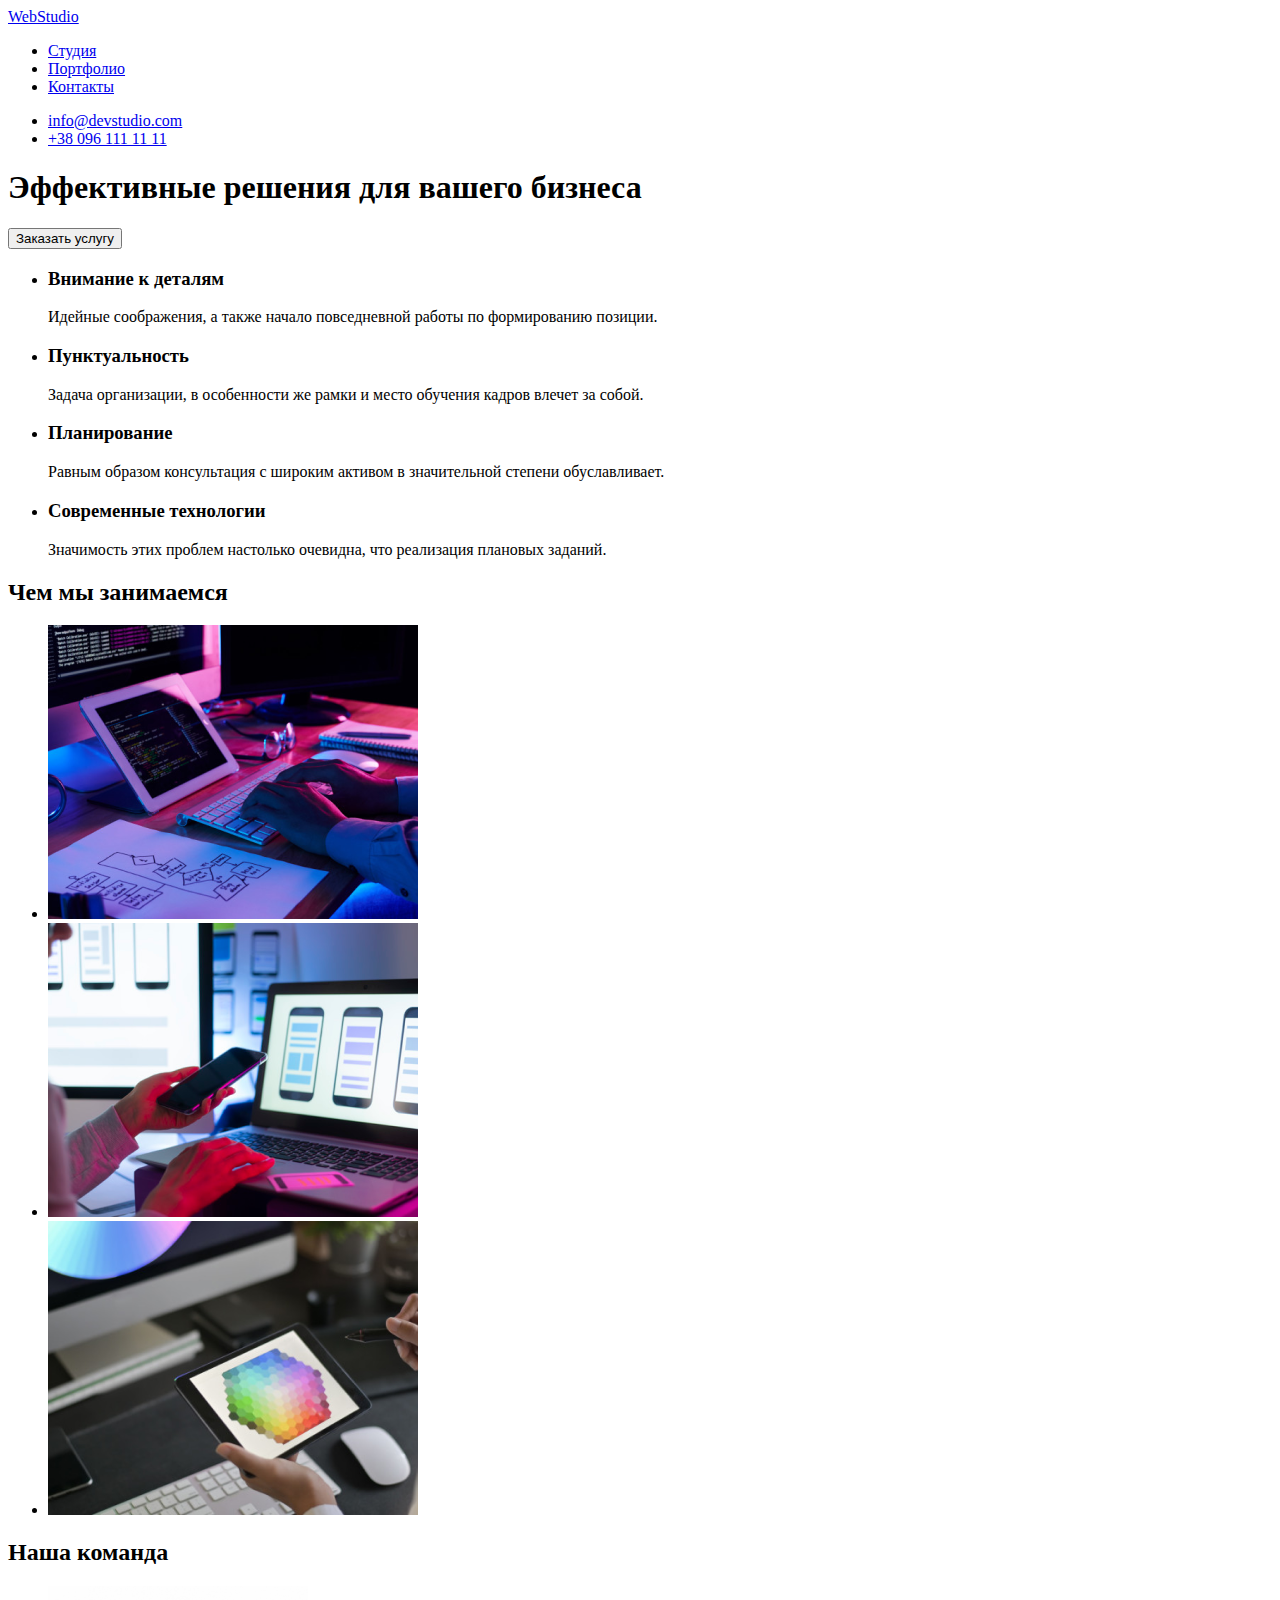
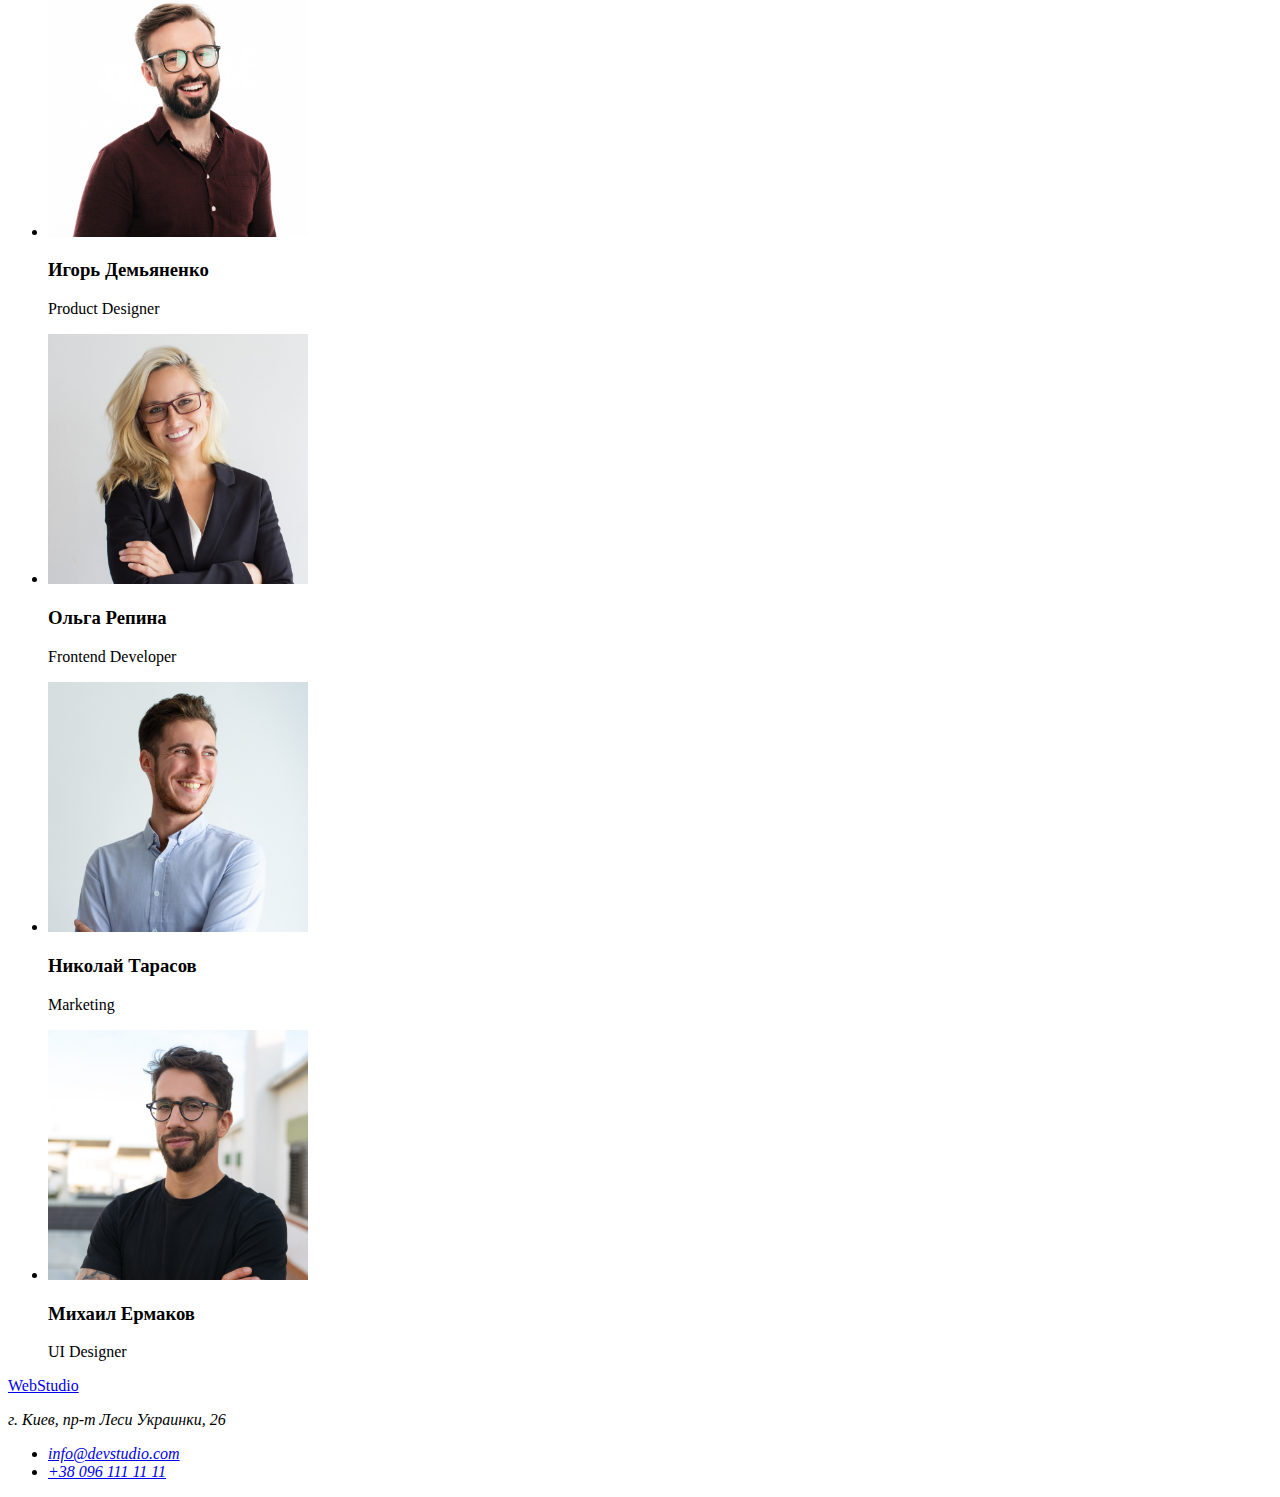
==== index.html @ f62e4b44 "файлы из старой домашки" ====
<!DOCTYPE html>
<html lang="ru">
  <head>
    <meta charset="UTF-8" />
    <meta http-equiv="X-UA-Compatible" content="IE=edge" />
    <meta name="viewport" content="width=<device-width>, initial-scale=1.0" />
    <title>WebStudio</title>
  </head>

  <body>
    <header>
      <nav>
        <a href="#"> WebStudio</a>
        <ul>
          <li><a href="#">Студия</a></li>
          <li><a href="#">Портфолио</a></li>
          <li><a href="#">Контакты</a></li>
        </ul>
      </nav>
      <ul>
        <li><a href="mailto:info@devstudio.com">info@devstudio.com</a></li>
        <li><a href="tel:+380961111111">+38 096 111 11 11</a></li>
      </ul>
    </header>
    <main>
      <!-- <Hero> -->
      <section>
        <h1>Эффективные решения для вашего бизнеса</h1>
        <button type="button">Заказать услугу</button>
      </section>
      <!-- </Hero> -->

      <!-- <Advantages> -->
      <section>
        <ul>
          <li>
            <h3>Внимание к деталям</h3>
            <p>
              Идейные соображения, а также начало повседневной работы по
              формированию позиции.
            </p>
          </li>
          <li>
            <h3>Пунктуальность</h3>
            <p>
              Задача организации, в особенности же рамки и место обучения кадров
              влечет за собой.
            </p>
          </li>
          <li>
            <h3>Планирование</h3>
            <p>
              Равным образом консультация с широким активом в значительной
              степени обуславливает.
            </p>
          </li>
          <li>
            <h3>Современные технологии</h3>
            <p>
              Значимость этих проблем настолько очевидна, что реализация
              плановых заданий.
            </p>
          </li>
        </ul>
      </section>
      <!-- </Advantages> -->

      <!-- <Services>  -->
      <section>
        <h2>Чем мы занимаемся</h2>
        <ul>
          <li>
            <img
              src="./images/img.png"
              alt="WebStudio - создание сайта"
              width="370"
            />
          </li>
          <li>
            <img
              src="./images/img2.png"
              alt="WebStudio - дизайн сайта"
              width="370"
            />
          </li>
          <li>
            <img
              src="./images/img3.png"
              alt="WebStudio - дизайн сайта под ключ"
              width="370"
            />
          </li>
        </ul>
      </section>
      <!-- </Services>   -->

      <!-- <Team> -->
      <section>
        <h2>Наша команда</h2>
        <ul>
          <li>
            <img src="./images/img4.jpg" alt="Команда WebStudio" width="260" />
            <h3>Игорь Демьяненко</h3>
            <p>Product Designer</p>
          </li>
          <li>
            <img src="./images/img5.jpg" alt="Команда WebStudio" width="260" />
            <h3>Ольга Репина</h3>
            <p>Frontend Developer</p>
          </li>
          <li>
            <img src="./images/img6.jpg" alt="Команда WebStudio" width="260" />
            <h3>Николай Тарасов</h3>
            <p>Marketing</p>
          </li>
          <li>
            <img src="./images/img7.jpg" alt="Команда WebStudio" width="260" />
            <h3>Михаил Ермаков</h3>
            <p>UI Designer</p>
          </li>
        </ul>
      </section>
      <!-- </Team> -->
    </main>

    <footer>
      <a href="#">WebStudio</a>
      <address>
        <p>г. Киев, пр-т Леси Украинки, 26</p>
        <ul>
          <li><a href="mailto:info@devstudio.com">info@devstudio.com</a></li>
          <li><a href="tel:+380961111111">+38 096 111 11 11</a></li>
        </ul>
      </address>
    </footer>
  </body>
</html>
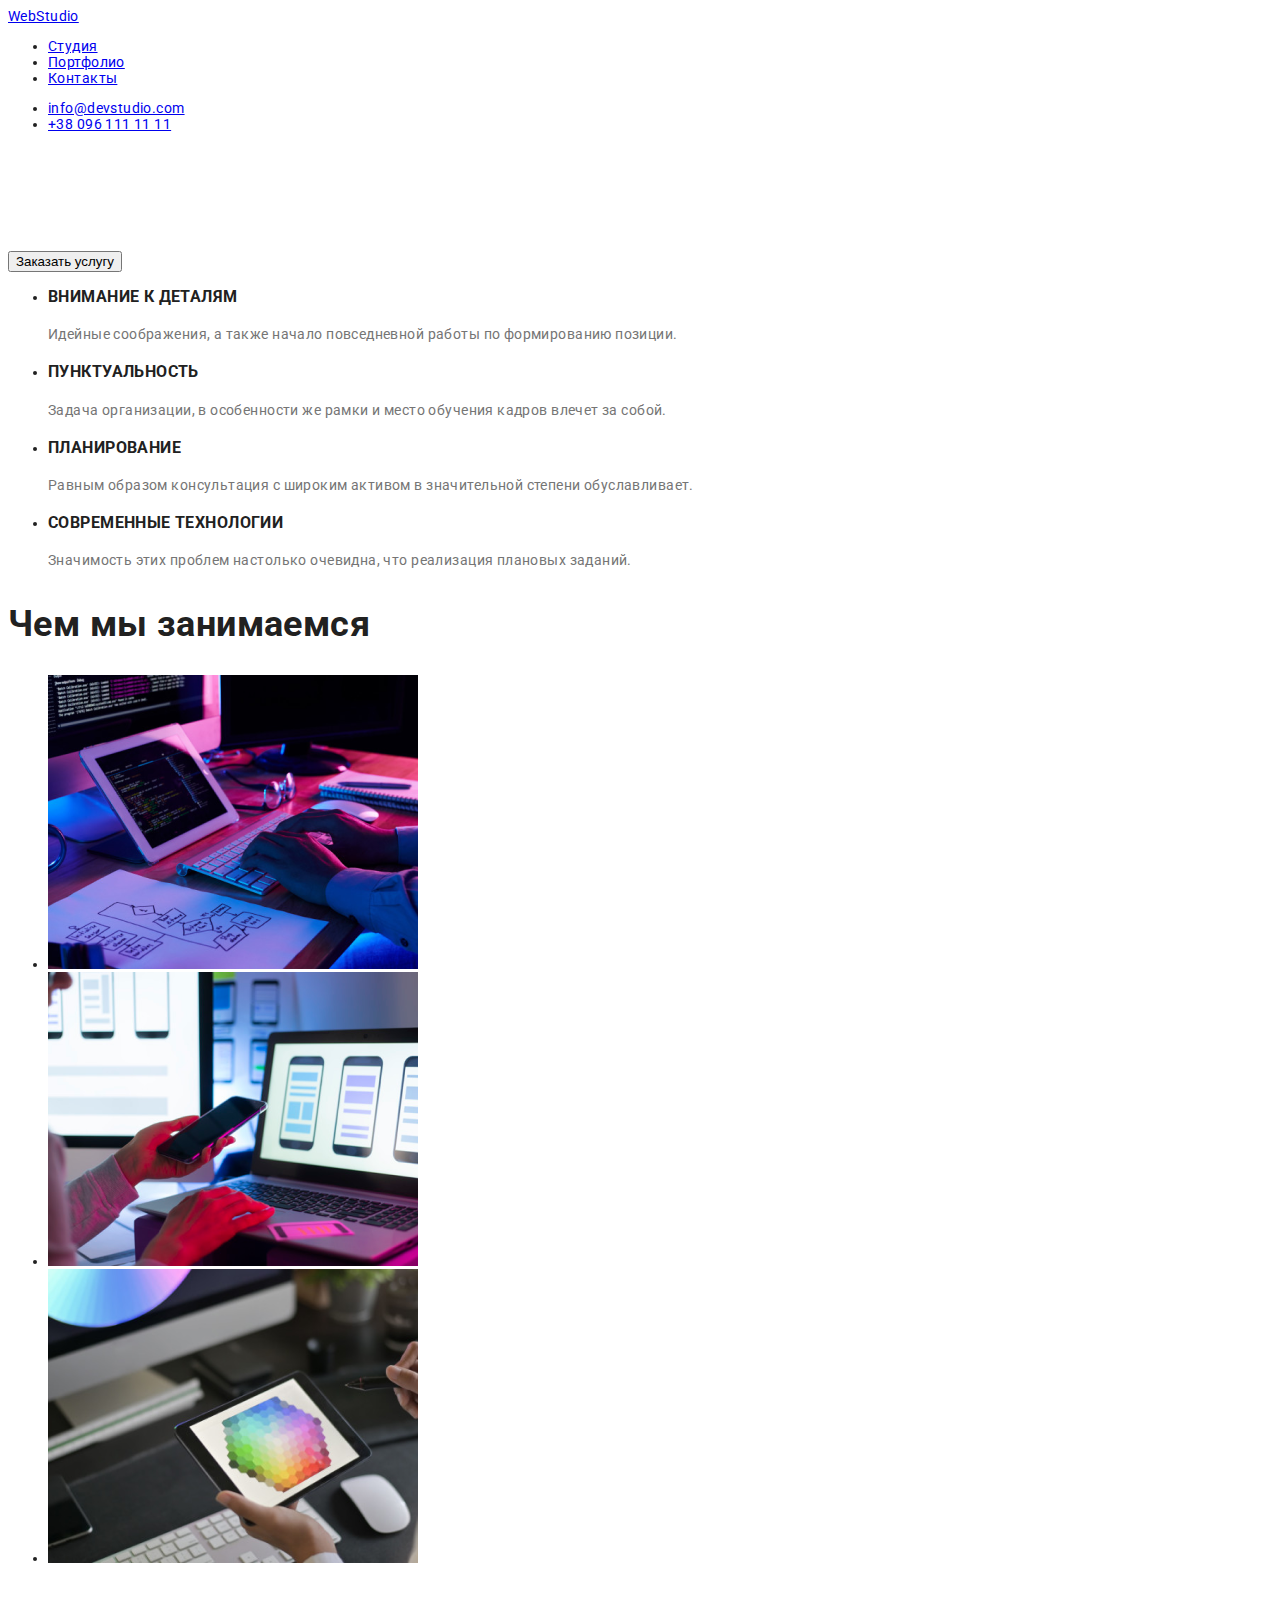
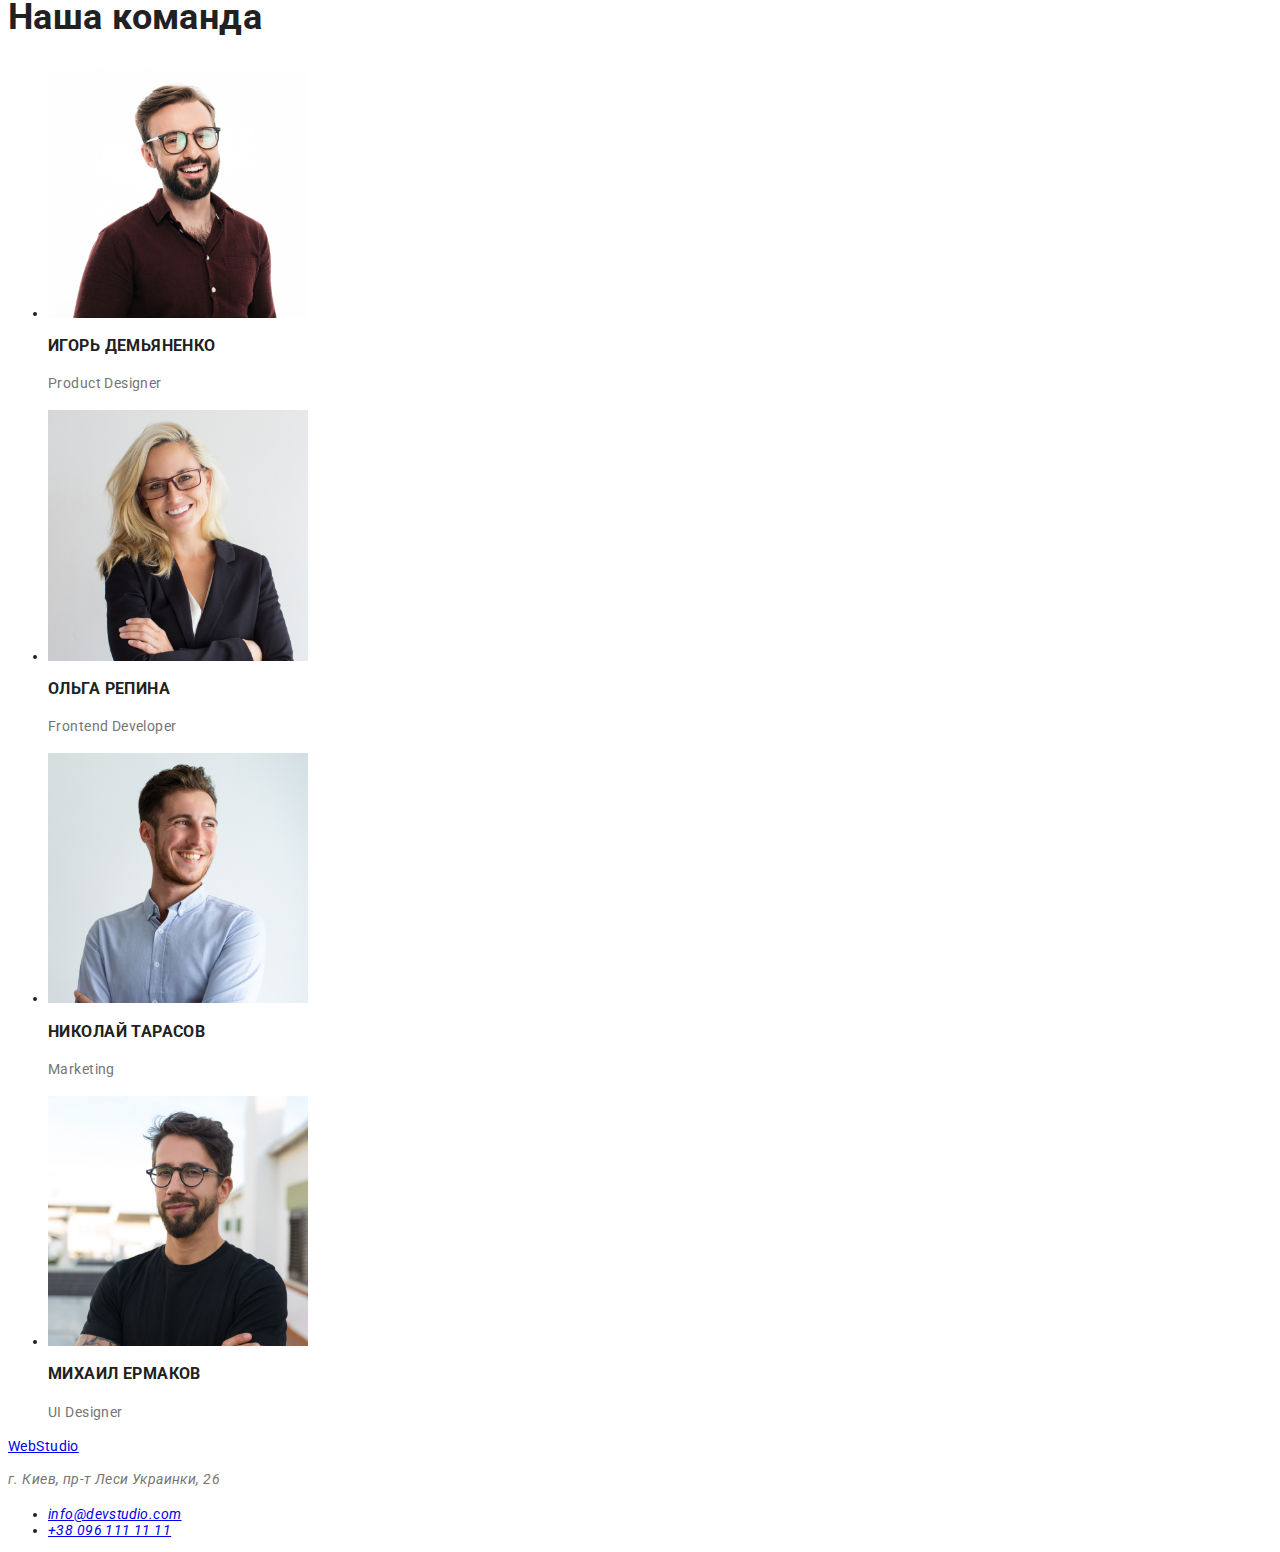
==== commit edba2c5d: "fix" ====
--- a/index.html
+++ b/index.html
@@ -4,19 +4,30 @@
     <meta charset="UTF-8" />
     <meta http-equiv="X-UA-Compatible" content="IE=edge" />
     <meta name="viewport" content="width=<device-width>, initial-scale=1.0" />
+    <link
+      rel="stylesheet"
+      href="https://cdnjs.cloudflare.com/ajax/libs/modern-normalize/1.1.0/modern-normalize.min.css"
+      integrity="sha512-wpPYUAdjBVSE4KJnH1VR1HeZfpl1ub8YT/NKx4PuQ5NmX2tKuGu6U/JRp5y+Y8XG2tV+wKQpNHVUX03MfMFn9Q=="
+      crossorigin="anonymous"
+      referrerpolicy="no-referrer"
+    />
+    <link rel="preconnect" href="https://fonts.googleapis.com">
+    <link rel="preconnect" href="https://fonts.gstatic.com" crossorigin>
+    <link href="https://fonts.googleapis.com/css2?family=Raleway&family=Roboto:wght@400;700;900&display=swap" rel="stylesheet">
+    <link rel="stylesheet" href="style.css" />
     <title>WebStudio</title>
   </head>
 
   <body>
-    <header>
-      <nav>
-        <a href="#"> WebStudio</a>
+    <header class="header">
+      <nav class="navigation">
+        <a href="#">WebStudio</a>
         <ul>
-          <li><a href="#">Студия</a></li>
-          <li><a href="#">Портфолио</a></li>
+          <li><a href="/">Студия</a></li>
+          <li><a href="/portfolio.html">Портфолио</a></li>
           <li><a href="#">Контакты</a></li>
         </ul>
-      </nav>
+      </nav class="navigation-menu">
       <ul>
         <li><a href="mailto:info@devstudio.com">info@devstudio.com</a></li>
         <li><a href="tel:+380961111111">+38 096 111 11 11</a></li>
@@ -123,7 +134,7 @@
       <!-- </Team> -->
     </main>
 
-    <footer>
+    <footer class="footer">
       <a href="#">WebStudio</a>
       <address>
         <p>г. Киев, пр-т Леси Украинки, 26</p>
--- a/style.css
+++ b/style.css
@@ -0,0 +1,35 @@
+body {
+  font-family: "Roboto", sans-serif;
+  font-size: 14px;
+  font-weight: normal;
+  letter-spacing: 0.03em;
+  color: #212121;
+}
+
+/* components */
+p {
+  line-height: 1.71;
+  color: #757575;
+}
+h1 {
+  font-weight: 900;
+  font-size: 44px;
+  line-height: 1.36;
+  letter-spacing: 0.06em;
+  text-transform: uppercase;
+  color: #ffffff;
+}
+
+h2 {
+  font-weight: bold;
+  font-size: 36px;
+  line-height: 1.66x;
+}
+
+h3 {
+  font-weight: bold;
+  line-height: 1.14;
+  text-transform: uppercase;
+}
+
+/* /components */
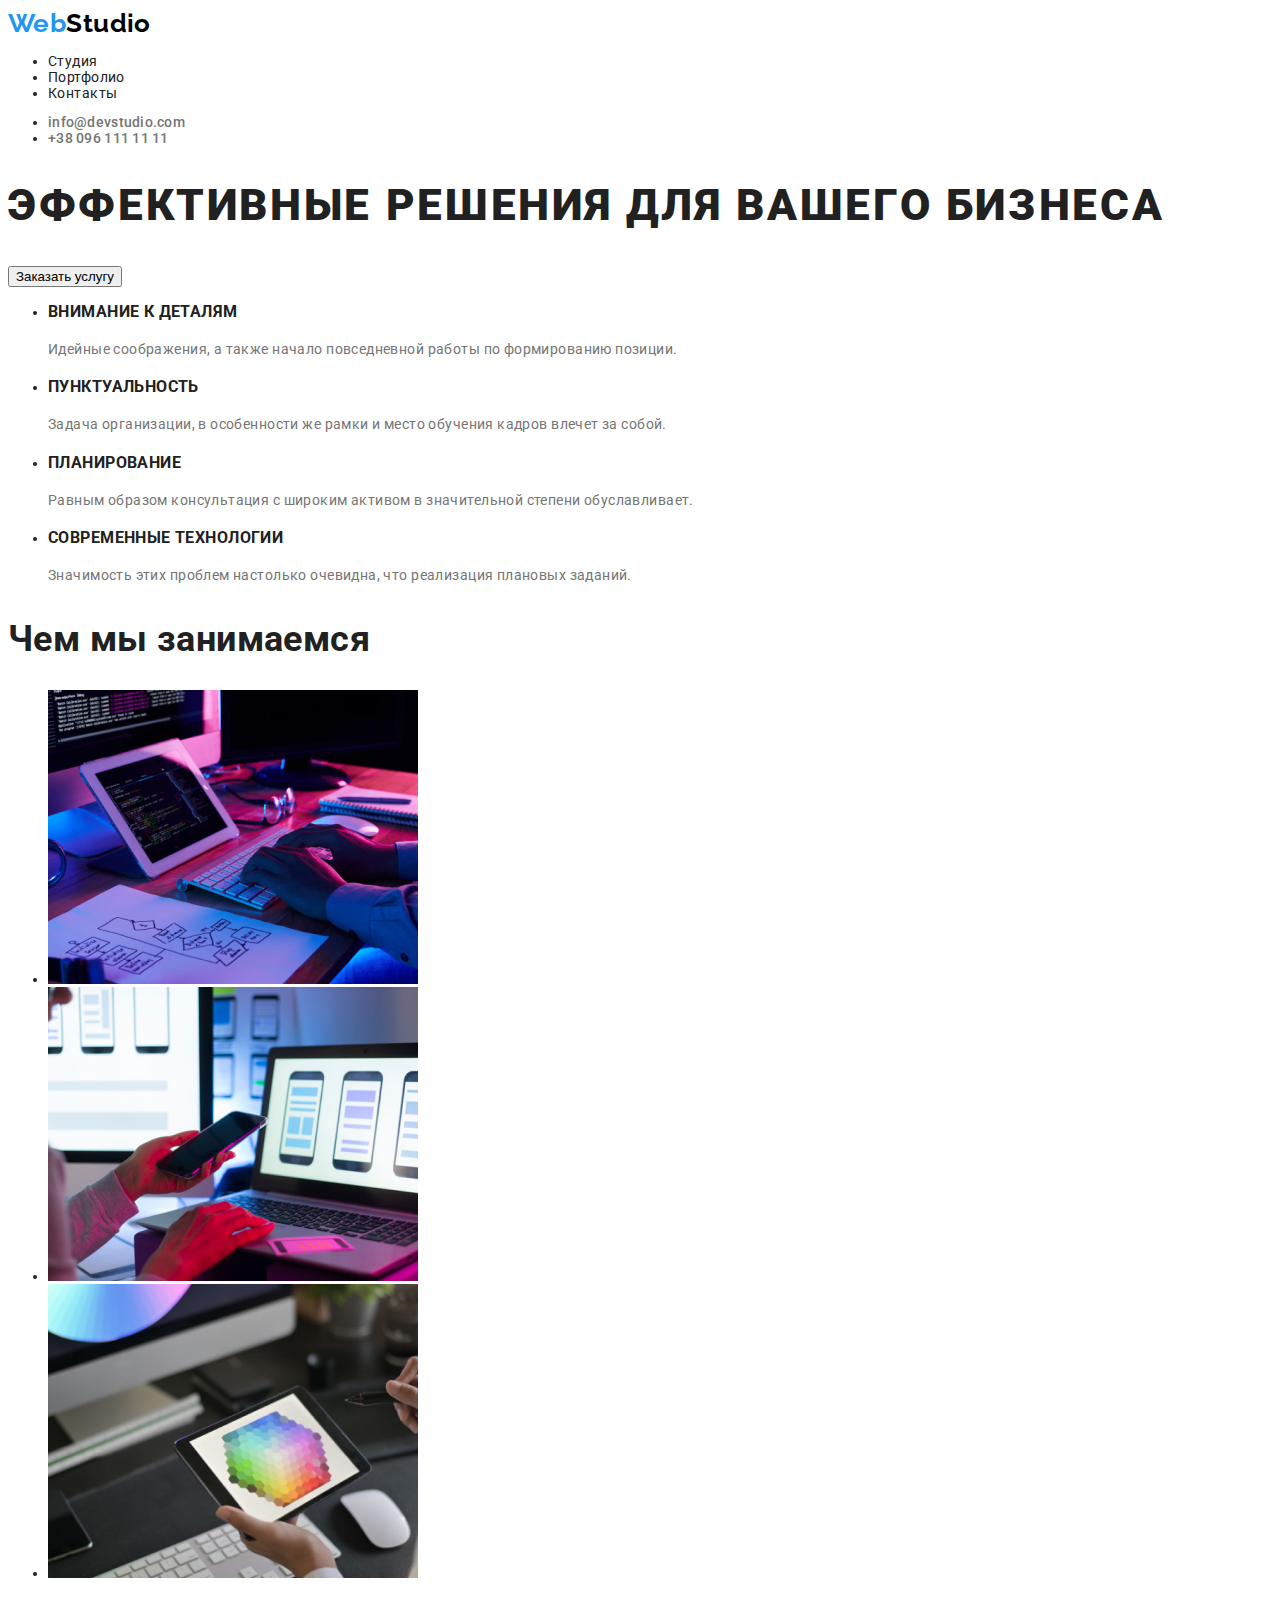
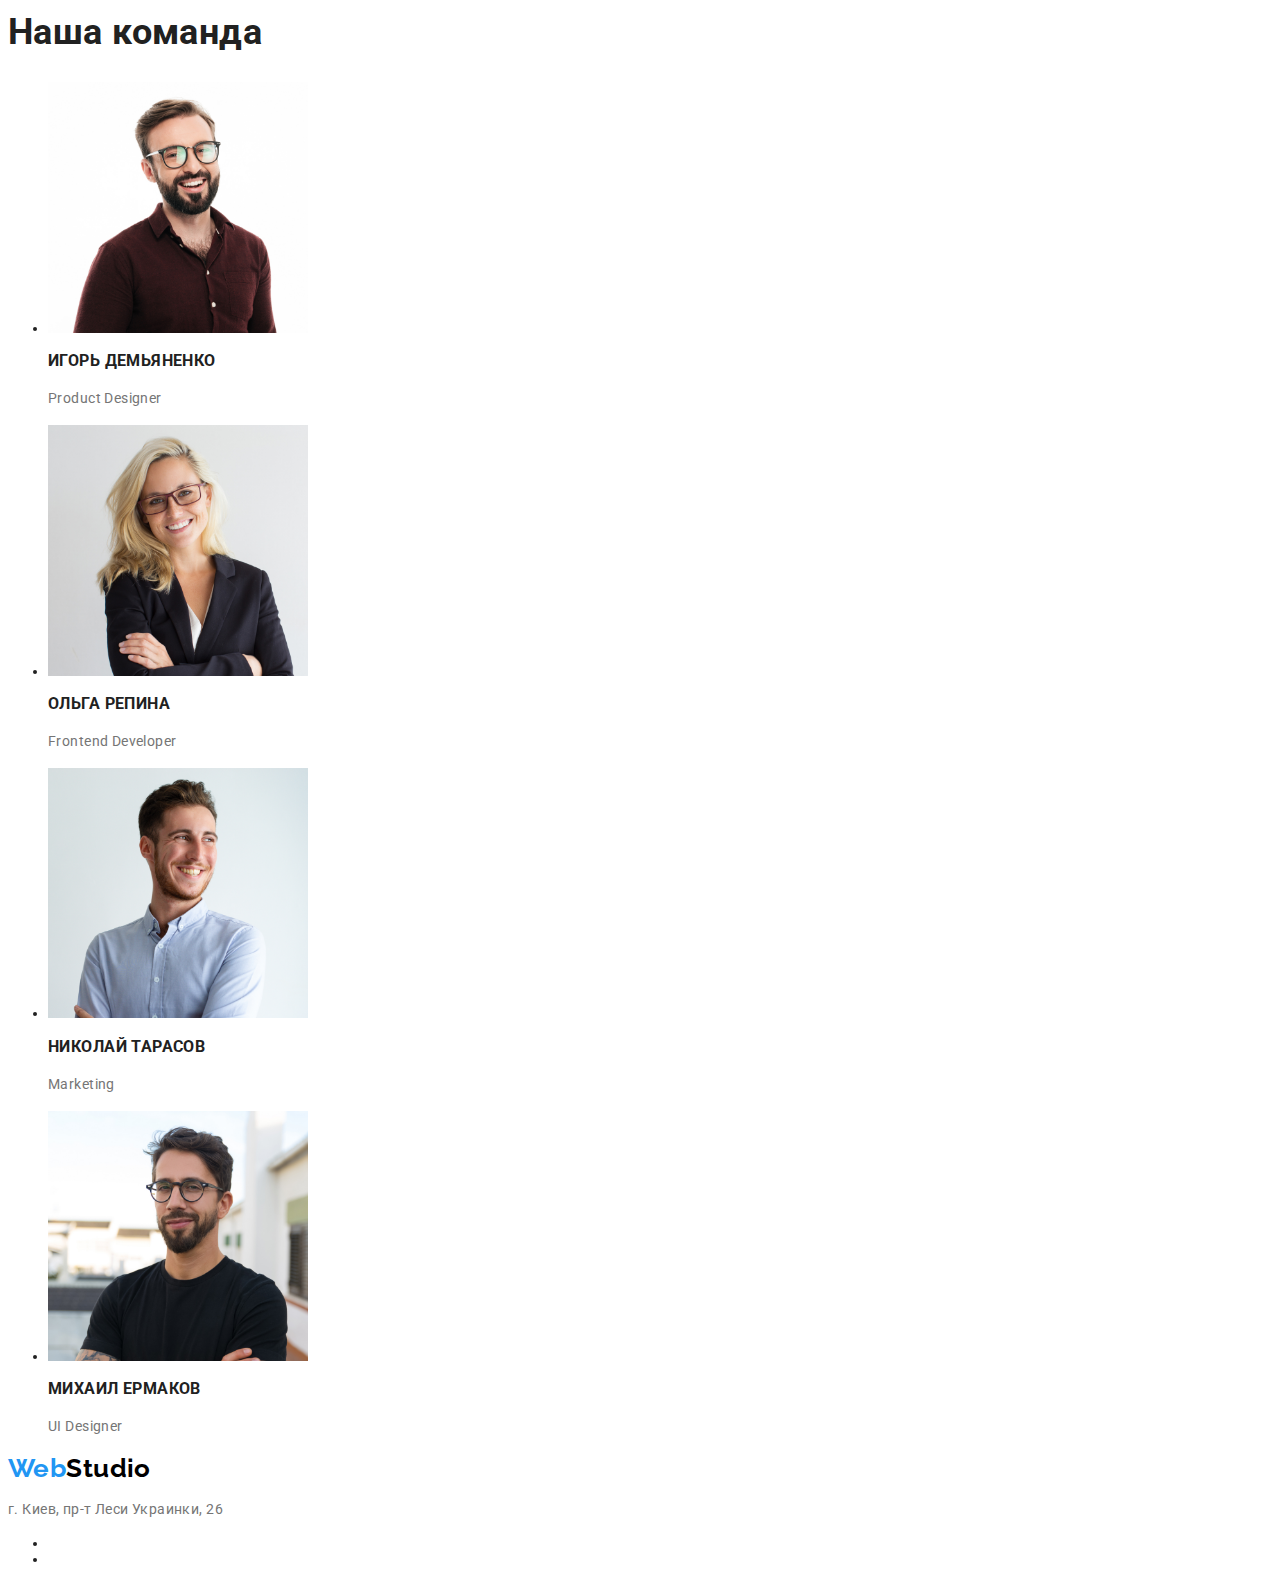
==== commit 0dcafbac: "fix" ====
--- a/index.html
+++ b/index.html
@@ -11,9 +11,12 @@
       crossorigin="anonymous"
       referrerpolicy="no-referrer"
     />
-    <link rel="preconnect" href="https://fonts.googleapis.com">
-    <link rel="preconnect" href="https://fonts.gstatic.com" crossorigin>
-    <link href="https://fonts.googleapis.com/css2?family=Raleway&family=Roboto:wght@400;700;900&display=swap" rel="stylesheet">
+    <link rel="preconnect" href="https://fonts.googleapis.com" />
+    <link rel="preconnect" href="https://fonts.gstatic.com" crossorigin />
+    <link
+      href="https://fonts.googleapis.com/css2?family=Raleway&family=Roboto:wght@400;700;900&display=swap"
+      rel="stylesheet"
+    />
     <link rel="stylesheet" href="style.css" />
     <title>WebStudio</title>
   </head>
@@ -21,16 +24,18 @@
   <body>
     <header class="header">
       <nav class="navigation">
-        <a href="#">WebStudio</a>
-        <ul>
+        <a href="#" class="logo">
+          <span class="logo-accent">Web</span>Studio
+        </a>
+        <ul class="menu">
           <li><a href="/">Студия</a></li>
           <li><a href="/portfolio.html">Портфолио</a></li>
           <li><a href="#">Контакты</a></li>
         </ul>
-      </nav class="navigation-menu">
-      <ul>
+      </nav>
+      <ul class="contacts">
         <li><a href="mailto:info@devstudio.com">info@devstudio.com</a></li>
-        <li><a href="tel:+380961111111">+38 096 111 11 11</a></li>
+        <li><a href="tel:+380961111111" class="tel">+38 096 111 11 11</a></li>
       </ul>
     </header>
     <main>
@@ -135,10 +140,10 @@
     </main>
 
     <footer class="footer">
-      <a href="#">WebStudio</a>
+      <a href="#" class="logo"> <span class="logo-accent">Web</span>Studio </a>
       <address>
         <p>г. Киев, пр-т Леси Украинки, 26</p>
-        <ul>
+        <ul class="contacts">
           <li><a href="mailto:info@devstudio.com">info@devstudio.com</a></li>
           <li><a href="tel:+380961111111">+38 096 111 11 11</a></li>
         </ul>
--- a/style.css
+++ b/style.css
@@ -6,7 +6,15 @@
   color: #212121;
 }
 
+address {
+  font-style: normal;
+}
+
 /* components */
+a {
+  color: #212121;
+  text-decoration: none;
+}
 p {
   line-height: 1.71;
   color: #757575;
@@ -17,7 +25,7 @@
   line-height: 1.36;
   letter-spacing: 0.06em;
   text-transform: uppercase;
-  color: #ffffff;
+  /* color: #ffffff; */
 }
 
 h2 {
@@ -33,3 +41,58 @@
 }
 
 /* /components */
+
+.logo {
+  font-family: Raleway;
+  font-style: normal;
+  font-weight: bold;
+  font-size: 26px;
+  line-height: 1.19;
+  color: #000000;
+}
+
+.logo-accent {
+  color: #2196f3;
+}
+
+.footer .logo {
+  /* color: #ffffff; */
+}
+
+.navigation a:hover {
+  color: #2196f3;
+}
+
+.contacts a:hover {
+  color: #2196f3;
+}
+
+.contacts a {
+  color: #757575;
+}
+.contacts {
+  font-style: normal;
+  font-weight: 500;
+  line-height: 1.14;
+  letter-spacing: 0.02em;
+}
+
+.tel {
+  font-style: normal;
+  font-weight: 500;
+  line-height: 1.14;
+  letter-spacing: 0.02em;
+  color: #757575;
+}
+
+.footer .p {
+  line-height: 1.71;
+  /* color: #FFFFFF; */
+}
+.footer .contacts a {
+  color: rgba(255, 255, 255, 0.6);
+}
+
+button {
+  cursor: pointer;
+}
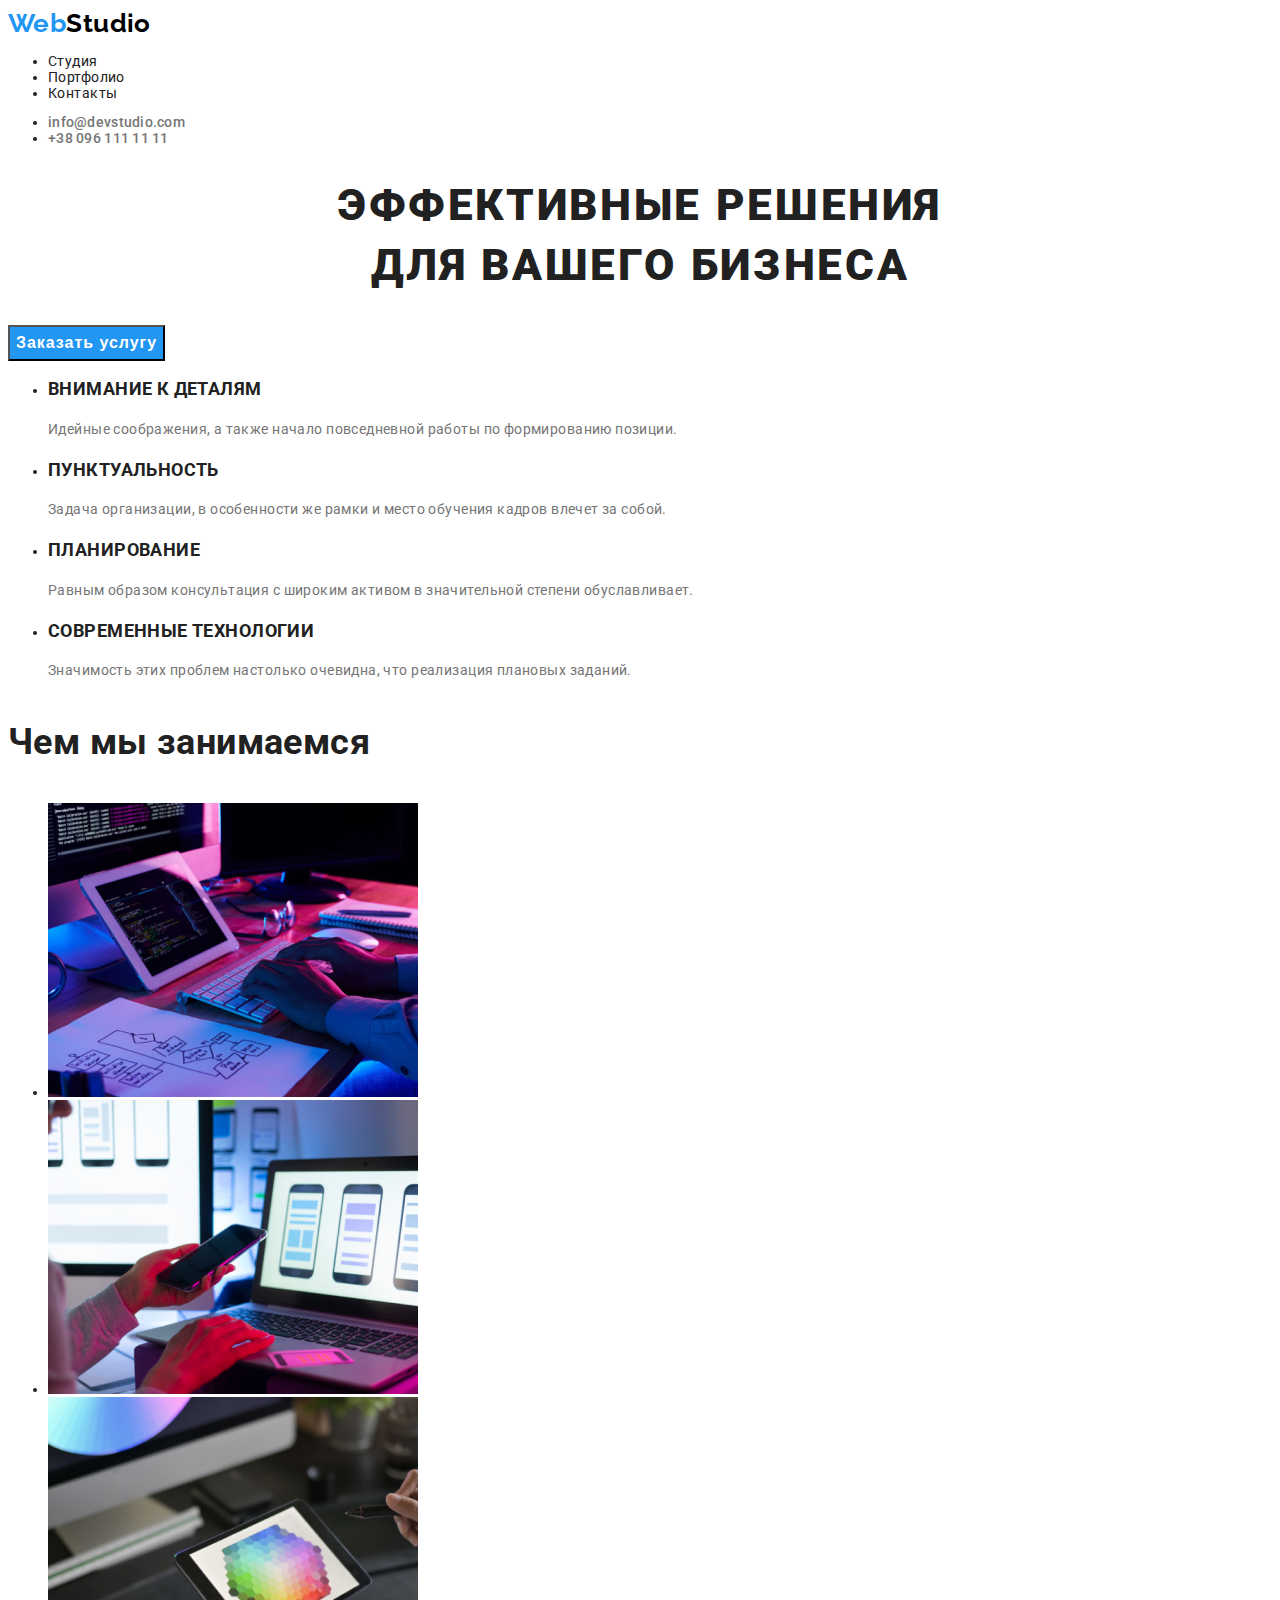
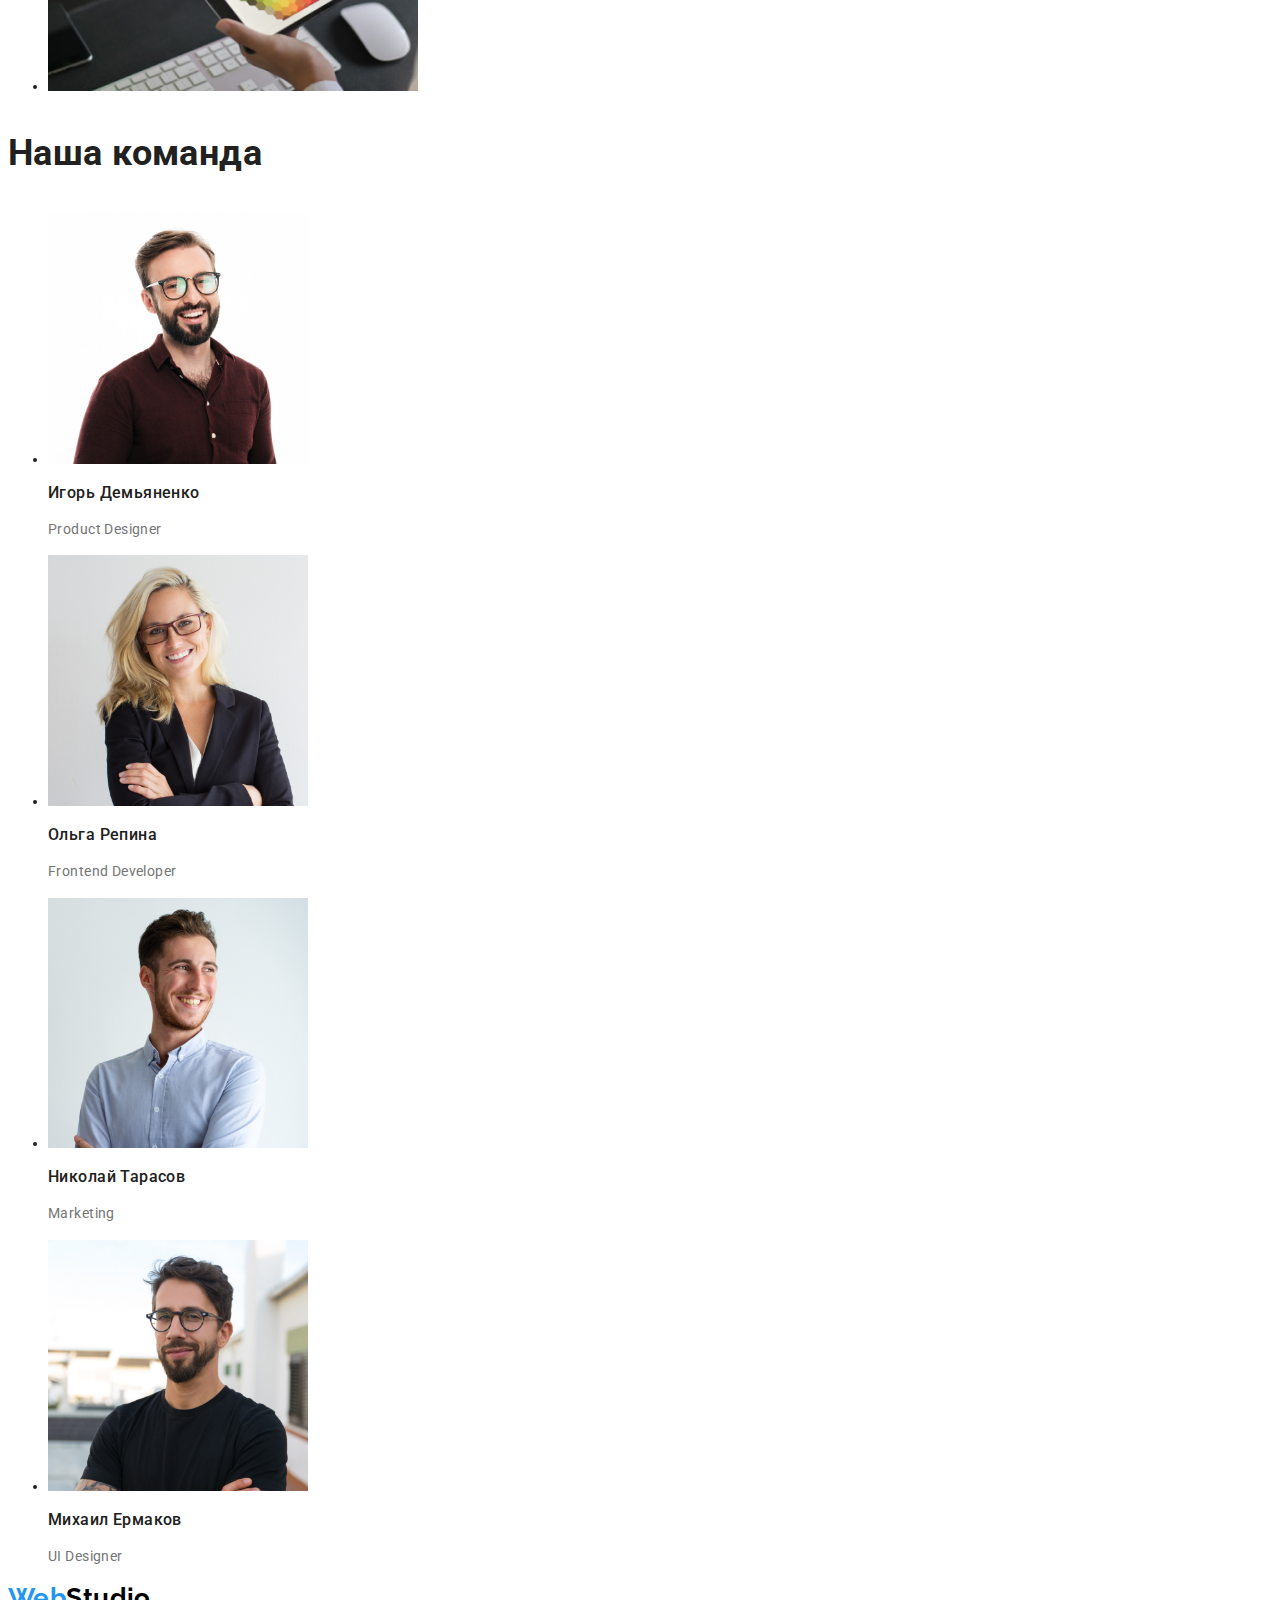
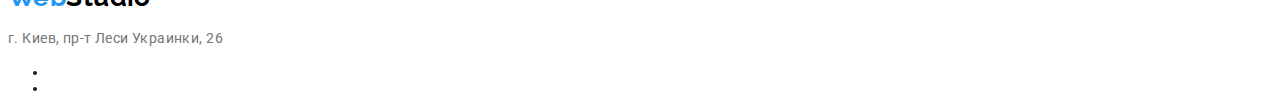
==== commit 085b762b: "fix" ====
--- a/index.html
+++ b/index.html
@@ -41,13 +41,13 @@
     <main>
       <!-- <Hero> -->
       <section>
-        <h1>Эффективные решения для вашего бизнеса</h1>
-        <button type="button">Заказать услугу</button>
+        <h1>Эффективные решения<br />для вашего бизнеса</h1>
+        <button type="button" class="btn">Заказать услугу</button>
       </section>
       <!-- </Hero> -->
 
       <!-- <Advantages> -->
-      <section>
+      <section class="advantages">
         <ul>
           <li>
             <h3>Внимание к деталям</h3>
@@ -113,7 +113,7 @@
       <!-- <Team> -->
       <section>
         <h2>Наша команда</h2>
-        <ul>
+        <ul class="team">
           <li>
             <img src="./images/img4.jpg" alt="Команда WebStudio" width="260" />
             <h3>Игорь Демьяненко</h3>
@@ -140,7 +140,7 @@
     </main>
 
     <footer class="footer">
-      <a href="#" class="logo"> <span class="logo-accent">Web</span>Studio </a>
+      <a href="#" class="logo"> <span class="logo-accent">Web</span>Studio</a>
       <address>
         <p>г. Киев, пр-т Леси Украинки, 26</p>
         <ul class="contacts">
--- a/style.css
+++ b/style.css
@@ -25,19 +25,31 @@
   line-height: 1.36;
   letter-spacing: 0.06em;
   text-transform: uppercase;
+  text-align: center;
   /* color: #ffffff; */
 }
 
 h2 {
   font-weight: bold;
   font-size: 36px;
-  line-height: 1.66x;
+  line-height: 1.66;
 }
 
 h3 {
   font-weight: bold;
+  font-size: 18px;
   line-height: 1.14;
-  text-transform: uppercase;
+}
+
+.btn {
+  cursor: pointer;
+  font-style: normal;
+  font-weight: bold;
+  font-size: 16px;
+  line-height: 1.87;
+  letter-spacing: 0.06em;
+  color: #ffffff;
+  background: #2196f3;
 }
 
 /* /components */
@@ -59,6 +71,10 @@
   /* color: #ffffff; */
 }
 
+.advantages h3 {
+  text-transform: uppercase;
+}
+
 .navigation a:hover {
   color: #2196f3;
 }
@@ -70,6 +86,7 @@
 .contacts a {
   color: #757575;
 }
+
 .contacts {
   font-style: normal;
   font-weight: 500;
@@ -89,10 +106,32 @@
   line-height: 1.71;
   /* color: #FFFFFF; */
 }
+
 .footer .contacts a {
   color: rgba(255, 255, 255, 0.6);
 }
 
-button {
+.filter button {
   cursor: pointer;
+  font-style: normal;
+  font-weight: 500;
+  font-size: 16px;
+  line-height: 1.62;
+  color: #212121;
 }
+
+.filter button:hover {
+  background: #2196f3;
+  color: #ffffff;
+}
+
+.cards p {
+  font-size: 16px;
+}
+
+.team h3 {
+  font-style: normal;
+  font-weight: 500;
+  font-size: 16px;
+  line-height: 1.19;
+}
